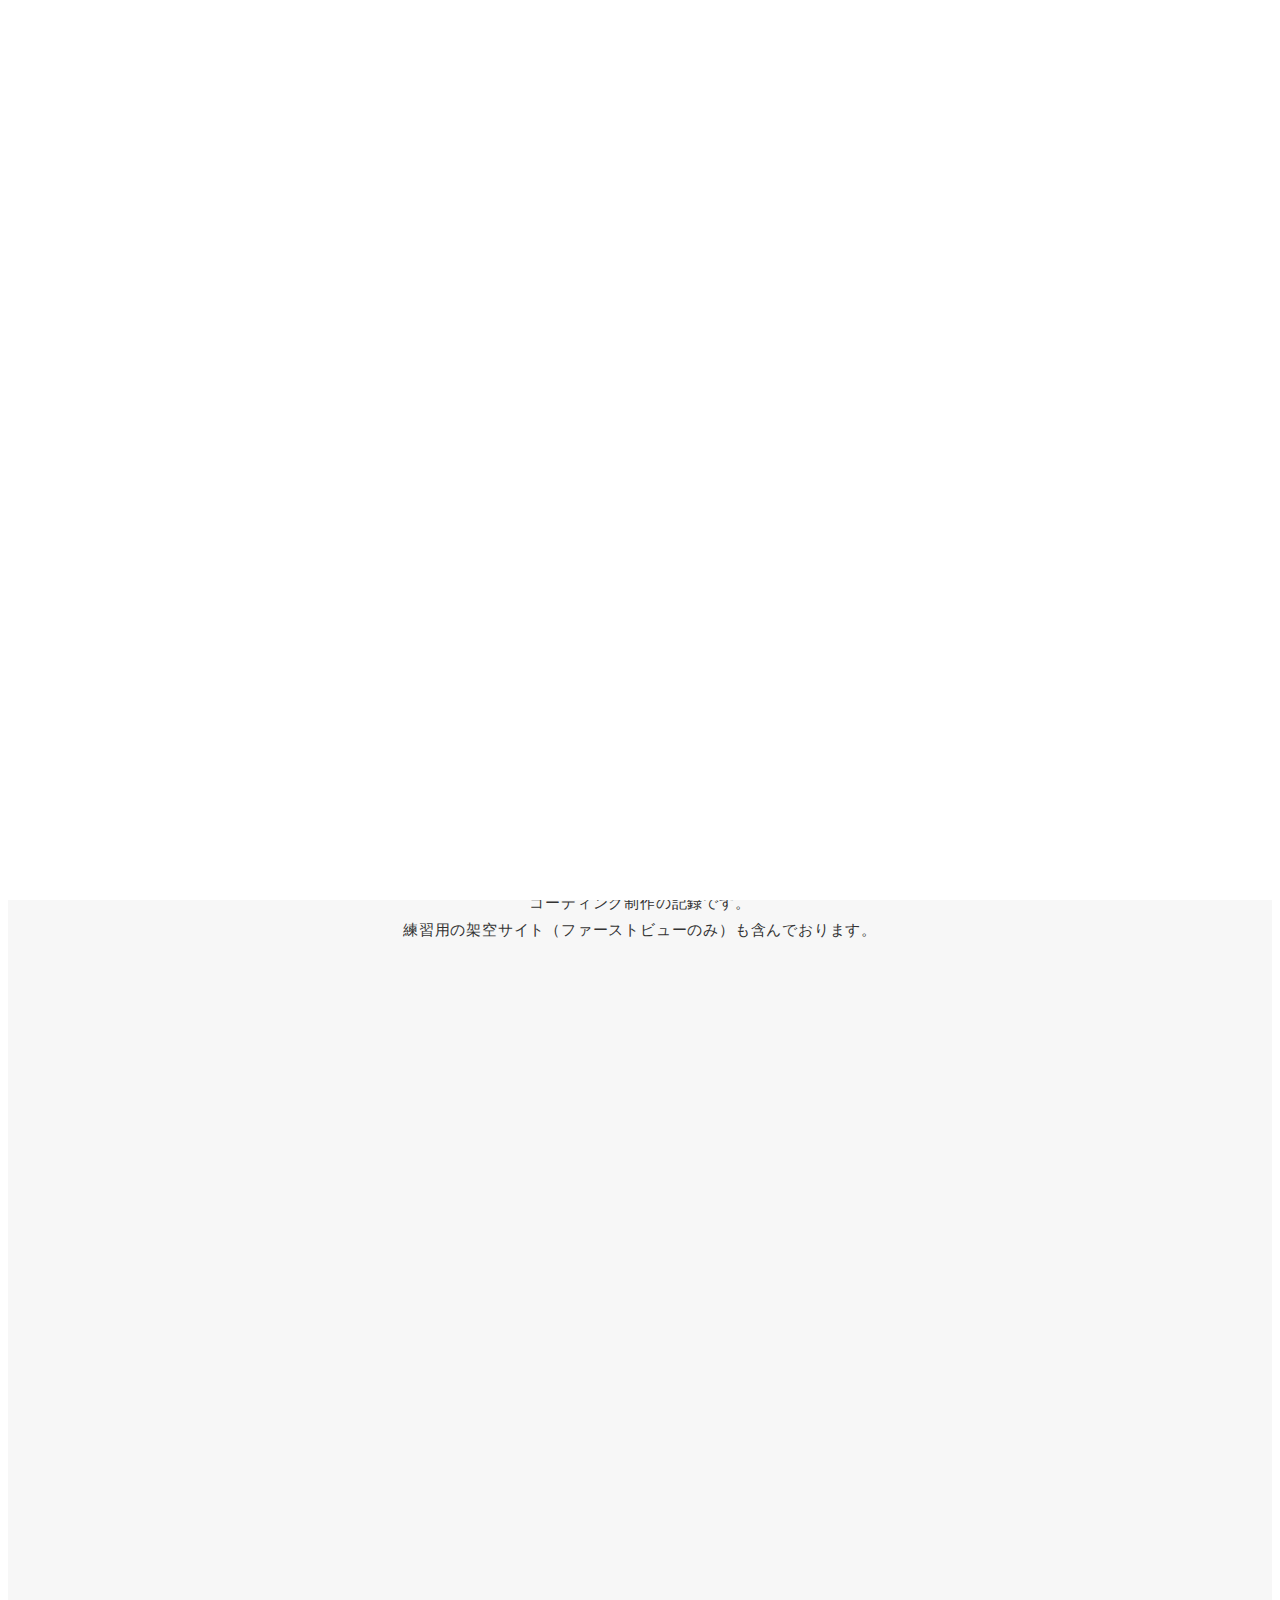
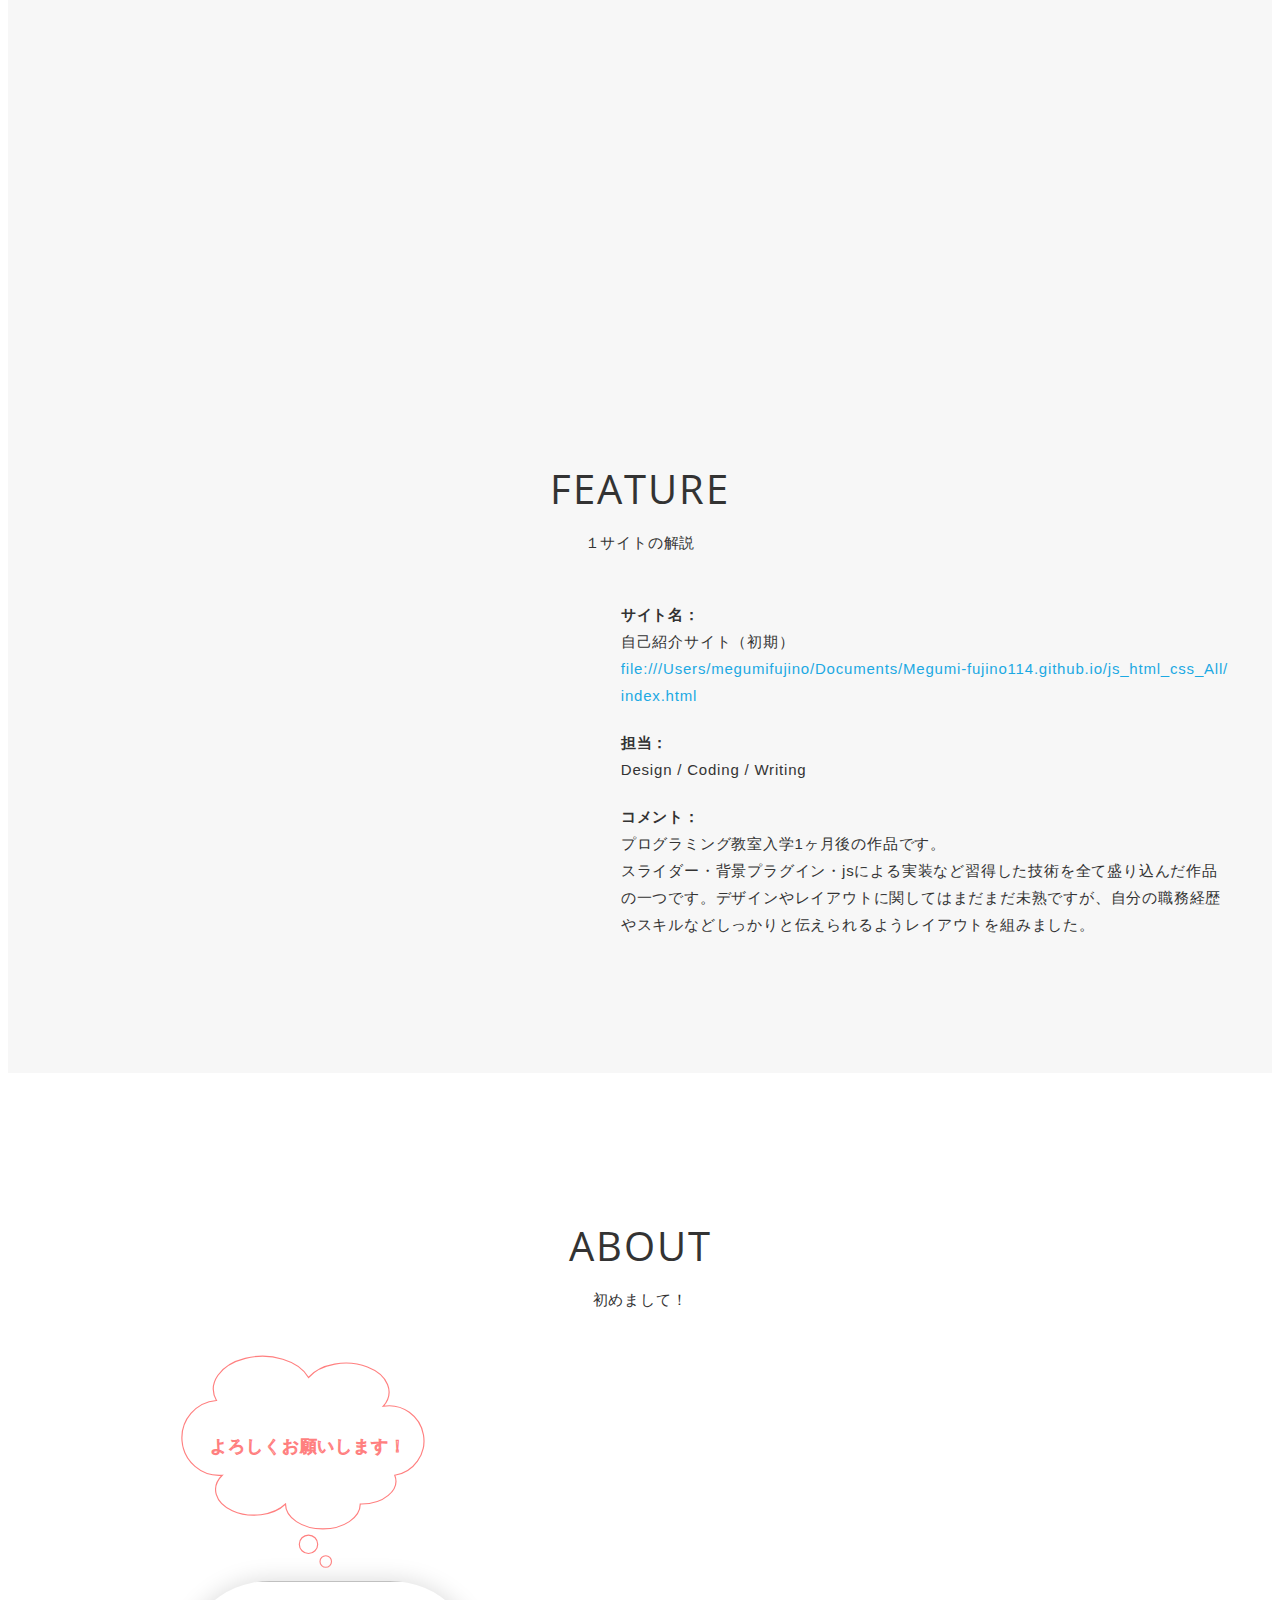
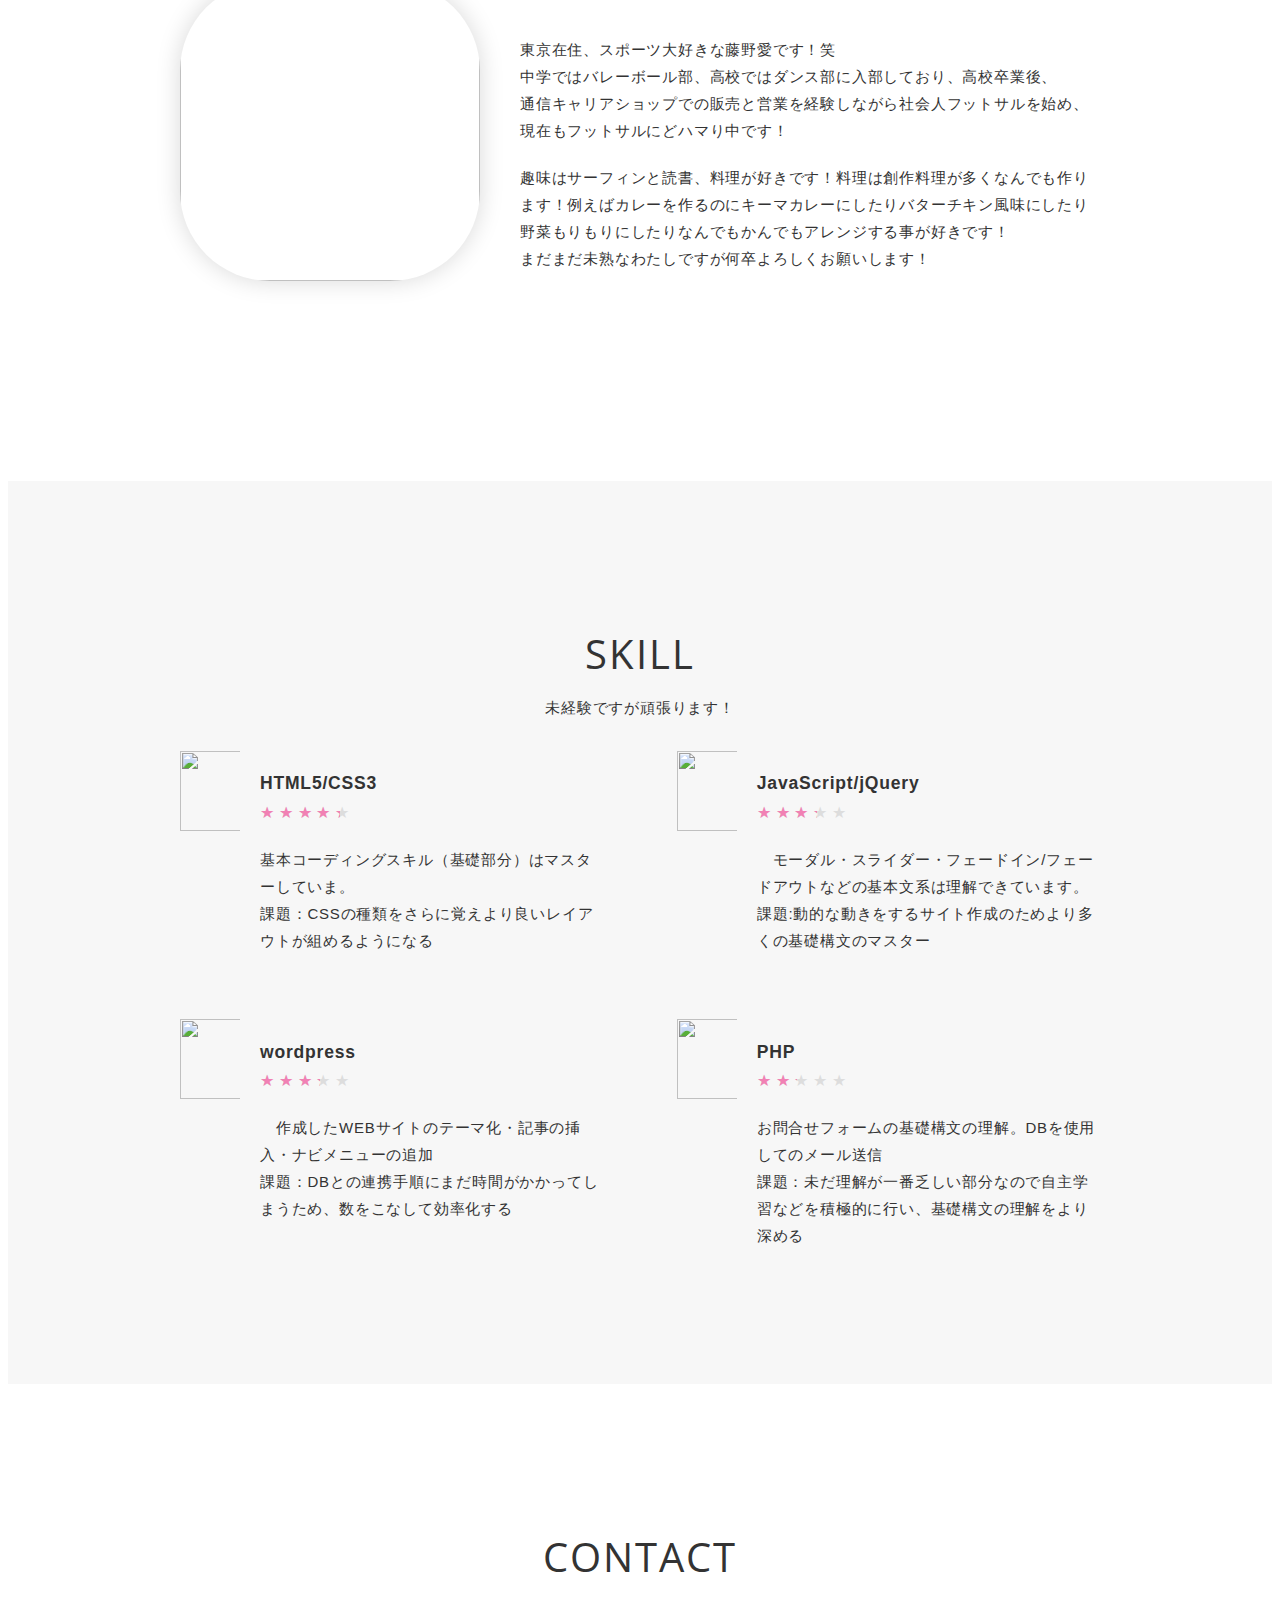
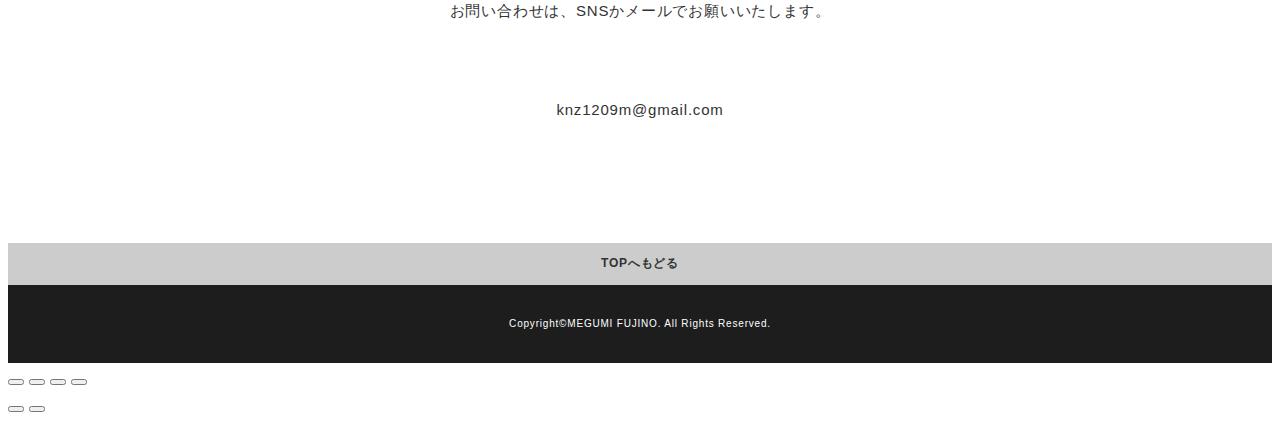
==== portfolio_megumi_fujino/index.html @ b9ad65c3 "文字アニメーション" ====
<!DOCTYPE html>
<html>
<head>
  <meta charset="utf-8">
  <meta name="viewport" content="width=device-width,initial-scale=1.0,user-scalable=no">
  <meta property='og:type' content='website'>
  <meta property='og:title' content='WebデザイナーTARO YAMADA ポートフォリオ'>
  <meta property='og:url' content='URLが入る'>
  <meta property='og:description' content='Webデザイナー TARO YAMADAのポートフォリオサイトです！'>
  <meta property="og:image" content="img/ogp.png">
  <meta name="description" content="Webデザイナー TARO YAMADAのポートフォリオサイトです！" />
  <title>MEGUMI FUJINO ポートフォリオ</title>
  <link href="https://fonts.googleapis.com/css?family=Open+Sans:700" rel="stylesheet">
  <link href="css/reset.css" media="all" rel="stylesheet" type="text/css" />
  <link href="css/photoswipe/photoswipe.css" media="all" rel="stylesheet" type="text/css" />
  <link href="css/photoswipe/default-skin/default-skin.css" media="all" rel="stylesheet" type="text/css" />
  <link href="css/style.css" media="all" rel="stylesheet" type="text/css" />
  <link rel="shortcut icon" href="img/favicon.ico" />
  <script src="https://kit.fontawesome.com/9e1bf99b51.js" crossorigin="anonymous"></script>
</head>

<body>
  <!--  -->
  <div class="start">
    <p class="rogo animation">About me!</p>
 </div>

  <div class="wrapper">

    <!-- .gnav -->
    <nav class="gnav" class="fixed">
      <ul class="gnav-list">
        <li class="gnav-item"><a class="gnav-link" href="#works-section">WORKS</a></li>
        <li class="gnav-item"><a class="gnav-link" href="#feature-section">FEATURE</a></li>
        <li class="gnav-item"><a class="gnav-link" href="#about-section">ABOUT</a></li>
        <li class="gnav-item"><a class="gnav-link" href="#skill-section">SKILL</a></li>
        <li class="gnav-item"><a class="gnav-link" href="#contact-section">CONTACT</a></li>
      </ul>
    </nav>
    <!-- /.gnav -->

    <!-- .header -->
    <header class="header">
      <h1 class="logo">
        <div class="logo-title"><p class="demoTxt">MEGUMI FUJINO</p></div>
        <div class="logo-subtitle">PORTFOLIO</div>
      </h1>
    </header>
    <!-- /.header -->

    <main class="content">

      <!-- .works-section -->
      <section class="works-section section" id="works-section">
        <div class="inner">
          <div class="section-heading">
            <h2 class="heading-primary fluffy">WORKS</h2>
          </div>
          <div class="section-lead">
            <p>コーディング制作の記録です。<br>練習用の架空サイト（ファーストビューのみ）も含んでおります。</p>
          </div>
          <ul class="section-body works fadein">
            <div class="works-list js-my-gallery">
              <li class="works-item fadein　item">
                  <img class="works-image lazyload" src="img/wagashi.png" alt="" />
                <figcaption class="works-body">
                  <div class="works-title">和菓子屋・模写・オリジナルデザイン</div>
                  <div class="works-text">Design / Coding(Responsive) </div>
                  <div class="works-url"><a class="works-url-link" href="file:///Users/megumifujino/Documents/Megumi-fujino114.github.io/Mywork/Mywork.html" target="_blank">Link</a>
                  <div class="works-url"><a class="works-url-link" href="img/wagashi_html-2020-12-17-10_37_12.png" target="_blank">Link_photo</a>
                  </div>
                </li>
              </figure>
              <li class="works-item fadein item">
                  <img class="works-image lazyload" src="img/rom&nd.png" alt="" />
                <figcaption class="works-body">
                  <div class="works-title">化粧品会社・模写・オリジナルデザイン</div>
                  <div class="works-text">Design /  WordPress </div>
                  <div class="works-url"><a class="works-url-link" href="http://localhost/wordpress/" target="_blank">Link</a>
                    <div class="works-url"><a class="works-url-link" href="img/localhost_wordpress_.png" target="_blank">Link_photo</a>
                  </div>
                </li>
              </figure>
              <li class="works-item fadein item">
                  <img class="works-image lazyload" src="img/coffee.png" alt="" />
                <figcaption class="works-body">
                  <div class="works-title">coffeeSHOP・オリジナルデザイン</div>
                  <div class="works-text">Design / Coding </div>
                  <div class="works-url"><a class="works-url-link" href="file:///Users/megumifujino/Documents/Megumi-fujino114.github.io/coffee%20shop/index.html" target="_blank">Link</a>
                    <div class="works-url"><a class="works-url-link" href="img/coffee_html.png" target="_blank">Link_photo</a>
                  </div>
                </li>
        
              </ul>
          </div>
        </div>
      </section>
      <!-- /.works-section -->

      <!-- .feature-section -->
      <section class="feature-section section" id="feature-section">
        <div class="inner">
          <div class="section-heading">
            <h2 class="heading-primary fluffy">FEATURE</h2>
          </div>
          <div class="section-lead">
            <p>
              １サイトの解説
            </p>
          </div>
          <div class="section-body feature">
            <div class="feature-item">
              <div class="feature-image-wrapper fadein_2" id="container">
                <img clas="feature-image" src="img/furture.png">
              </div>
              <div class="feature-body">
                <p>
                  <span class="text-bold">サイト名：</span><br>自己紹介サイト（初期）<br><a href="#" target="_blank">file:///Users/megumifujino/Documents/Megumi-fujino114.github.io/js_html_css_All/index.html</a></p>
                <p><span class="text-bold">担当：</span><br>Design / Coding  / Writing</p>
                <p><span
                    class="text-bold">コメント：</span><br>プログラミング教室入学1ヶ月後の作品です。<br>スライダー・背景プラグイン・jsによる実装など習得した技術を全て盛り込んだ作品の一つです。デザインやレイアウトに関してはまだまだ未熟ですが、自分の職務経歴やスキルなどしっかりと伝えられるようレイアウトを組みました。
                </p>
              </div>
            </div>
          </div>
        </div>
      </section>
      <!-- /.feature-section -->

      <!-- .about-section -->
      <section class="about-section section" id="about-section">
        <div class="inner">
          <div class="section-heading">
            <h2 class="heading-primary fluffy">ABOUT</h2>
          </div>
          <div class="section-lead">
            <p>
              初めまして！
            </p>
          </div>
          <div class="section-body about">
      <div class="rogo2 animation2">       
        <svg xmlns='http://www.w3.org/2000/svg' height='220' width='264' viewBox='0 0 240 200' style='fill:#ffffff;stroke:#ff7f7f' ><!-- 背景色と枠線を指定 -->
        <path d='M35,115 A20,20 0 0 1 30,50 A30,20 0 0 1 110,30 A30,20 0 0 1 175,55 A20,20 0 0 1 185,115 A30,20 0 0 1 155,140 A30,20 0 0 1 90,140 A30,20 0 0 1 35,115 Z'></path><!-- pathの円弧で雲を描く -->
        <circle cx="110" cy="175" r="8"></circle><!-- circle で円を描く -->
        <circle cx="125" cy="190" r="5"></circle><!-- circle で円を描く -->
        <text x="110" y="95" text-anchor="middle">よろしくお願いします！</text></svg><!-- textで中央基点に文字の開始位置を指定 -->
      </div>     
           <div class="about-item">
              <div class="about-image-wrapper">
                <img class="about-image lazyload" src="img/myphoto.jpg" alt="">
              </div>
              <div class="about-body">
                <p>
                  東京在住、スポーツ大好きな藤野愛です！笑<br>中学ではバレーボール部、高校ではダンス部に入部しており、高校卒業後、<br>通信キャリアショップでの販売と営業を経験しながら社会人フットサルを始め、<br>現在もフットサルにどハマり中です！
                </p>
                <p>
                  趣味はサーフィンと読書、料理が好きです！料理は創作料理が多くなんでも作ります！例えばカレーを作るのにキーマカレーにしたりバターチキン風味にしたり野菜もりもりにしたりなんでもかんでもアレンジする事が好きです！<br>まだまだ未熟なわたしですが何卒よろしくお願いします！
                
                </p>
              </div>
            </div>
          </div>
        </div>
      </section>
      <!-- /.about-section -->

      <!-- .skill-section -->
      <section class="skill-section section" id="skill-section">
        <div class="inner">
          <div class="section-heading">
            <h2 class="heading-primary fluffy">SKILL</h2>
          </div>
          <div class="section-lead">
            <p>
              未経験ですが頑張ります！
            </p>
          </div>
          <div class="section-body skill">
            <div class="skill-list">
              <!--  -->
              <div class="skill-item">
                <div class="skill-image-wrapper">
                  <img class="skill-image" src="img/html.png" alt="">
                </div>
                <div class="skill-body">
                  <h3 class="skill-title">HTML5/CSS3</h3>
                  <div class="skill-rating rating">
                    <div class="rate rate4"></div>
                  </div>
                  <p>
                    基本コーディングスキル（基礎部分）はマスターしていま。<br>課題：CSSの種類をさらに覚えより良いレイアウトが組めるようになる</p>
                </div>
              </div>
              <!--  -->
              <div class="skill-item">
                <div class="skill-image-wrapper">
                  <img class="skill-image" src="img/js.svg" alt="">
                </div>
                <div class="skill-body">
                  <h3 class="skill-title">JavaScript/jQuery</h3>
                  <div class="skill-rating rating">
                    <div class="rate rate3"></div>
                  </div>
                  <p>
                  　モーダル・スライダー・フェードイン/フェードアウトなどの基本文系は理解できています。<br>課題:動的な動きをするサイト作成のためより多くの基礎構文のマスター</p>
                </div>
              </div>
              <!--  -->
              <div class="skill-item">
                <div class="skill-image-wrapper">
                  <img class="skill-image" src="img/wordpress.png" alt="">
                </div>
                <div class="skill-body">
                  <h3 class="skill-title">wordpress</h3>
                  <div class="skill-rating rating">
                    <div class="rate rate3"></div>
                  </div>
                  <p>
                    　作成したWEBサイトのテーマ化・記事の挿入・ナビメニューの追加<br>課題：DBとの連携手順にまだ時間がかかってしまうため、数をこなして効率化する</p>
                </div>
              </div>
              <!--  -->
              <div class="skill-item">
                <div class="skill-image-wrapper">
                  <img class="skill-image" src="img/php.png" alt="">
                </div>
                <div class="skill-body">
                  <h3 class="skill-title">PHP</h3>
                  <div class="skill-rating rating">
                    <div class="rate rate2"></div>
                  </div>
                  <p>
                    お問合せフォームの基礎構文の理解。DBを使用してのメール送信<br>課題：未だ理解が一番乏しい部分なので自主学習などを積極的に行い、基礎構文の理解をより深める</p>
                </div>
              </div>
            </div>
          </div>
        </div>
      </section>
      <!-- /.skill-section -->

      <!-- .contact-section -->
      <section class="contact-section section" id="contact-section">
        <div class="inner">
          <div class="section-heading">
            <h2 class="heading-primary fluffy">CONTACT</h2>
          </div>
          <div class="section-lead">
            <p>
              お問い合わせは、<br class="sp-only">SNSかメールでお願いいたします。
            </p>
          </div>
          <div class="section-body contact">
            <ul class="contact-list">
              <li class="contact-item rolls">
                <a class="contact-link" href="https://twitter.com/" target="_blank"><img class="contact-image"
                    src="img/contact/icon_tw.png" alt=""></a>
              </li>
              <li class="contact-item rolls">
                <a class="contact-link" href="https://www.facebook.com/" target="_blank"><img class="contact-image"
                    src="img/contact/icon_fb.png" alt=""></a>
              </li>
              <!--  -->
              <li class="contact-item rolls">
                <a class="contact-link" href="https://github.com/Megumi-Fujino114" target="_blank"><i id="icon" class="fab fa-github"></i></i></a>
              </li>
              <!--  -->
            </ul>
            <div class="contact-text">knz1209m@gmail.com</div>
          </div>
        </div>
      </section>
      <!-- /.contact-section -->

    </main>

    <!-- .footer -->
    <footer class="footer">
      <div class="page-top" id="js-page-top">
        TOPへもどる
      </div>
      <div class="inner">
        <div class="copyright">Copyright&copy;MEGUMI FUJINO. All Rights Reserved.</div>
      </div>
    </footer>
    <!-- /.footer -->

  </div>

  <!-- 下記はPhotoswipeプラグイン用 -->
  <!-- Root element of PhotoSwipe. Must have class pswp. -->
  <div class="pswp" tabindex="-1" role="dialog" aria-hidden="true">

    <!-- Background of PhotoSwipe.
       It's a separate element as animating opacity is faster than rgba(). -->
    <div class="pswp__bg"></div>

    <!-- Slides wrapper with overflow:hidden. -->
    <div class="pswp__scroll-wrap">

      <!-- Container that holds slides.
          PhotoSwipe keeps only 3 of them in the DOM to save memory.
          Don't modify these 3 pswp__item elements, data is added later on. -->
      <div class="pswp__container">
        <div class="pswp__item"></div>
        <div class="pswp__item"></div>
        <div class="pswp__item"></div>
      </div>

      <!-- Default (PhotoSwipeUI_Default) interface on top of sliding area. Can be changed. -->
      <div class="pswp__ui pswp__ui--hidden">

        <div class="pswp__top-bar">

          <!--  Controls are self-explanatory. Order can be changed. -->

          <div class="pswp__counter"></div>

          <button class="pswp__button pswp__button--close" title="Close (Esc)"></button>

          <button class="pswp__button pswp__button--share" title="Share"></button>

          <button class="pswp__button pswp__button--fs" title="Toggle fullscreen"></button>

          <button class="pswp__button pswp__button--zoom" title="Zoom in/out"></button>

          <!-- Preloader demo https://codepen.io/dimsemenov/pen/yyBWoR -->
          <!-- element will get class pswp__preloader--active when preloader is running -->
          <div class="pswp__preloader">
            <div class="pswp__preloader__icn">
              <div class="pswp__preloader__cut">
                <div class="pswp__preloader__donut"></div>
              </div>
            </div>
          </div>
        </div>

        <div class="pswp__share-modal pswp__share-modal--hidden pswp__single-tap">
          <div class="pswp__share-tooltip"></div>
        </div>

        <button class="pswp__button pswp__button--arrow--left" title="Previous (arrow left)">
        </button>

        <button class="pswp__button pswp__button--arrow--right" title="Next (arrow right)">
        </button>

        <div class="pswp__caption">
          <div class="pswp__caption__center"></div>
        </div>

      </div>

    </div>

  </div>
  <script src="https://ajax.googleapis.com/ajax/libs/jquery/3.5.1/jquery.min.js"></script>
  <script type='text/javascript' src="js/photoswipe/photoswipe.min.js"></script>
  <script type='text/javascript' src="js/photoswipe/photoswipe-ui-default.js"></script>
  <script type='text/javascript' src="js/photoswipe/photoswipe-setup.js"></script>
  <script type='text/javascript' src="js/lazysizes/lazysizes.min.js"></script>
  <script type='text/javascript' src="js/script.js"></script>
</body>
</html>
---- portfolio_megumi_fujino/css/style.css ----
*,
*:before,
*:after {
  box-sizing: border-box;
}

body {
  font-family: "ヒラギノ角ゴ Pro W3", "Hiragino Kaku Gothic Pro",
  "游ゴシック Medium", "Yu Gothic Medium", "游ゴシック体", YuGothic,
  "メイリオ", Meiryo, Osaka, "ＭＳ Ｐゴシック", "MS PGothic", sans-serif;
  font-size: 15px;
  line-height: 1.8;
  letter-spacing: .8px;
  word-break: break-all;
  color: #333;
}

a {
  text-decoration: none;
  color: #1ca9e3;
}

img {
  max-width: 100%;
  height: auto;
  vertical-align: middle;
  border-style: none;
}

ul,
li {
  list-style: none;
}

.pc-only {
  display: block;
}

.sp-only {
  display: none;
}

.hover-action {
  display: block;
  -webkit-transition: all .3s;
  transition: all .3s;
  -webkit-box-shadow: 0 2px 10px 0 rgba(0, 0, 0, .1);
  box-shadow: 0 2px 10px 0 rgba(0, 0, 0, .1);
}

.hover-action:hover {
  -webkit-transition: all .3s;
  transition: all .3s;
  -webkit-transform: translate(0, -4px);
  transform: translate(0, -4px);
  -webkit-box-shadow: 0 10px 20px 0 rgba(0, 0, 0, .12);
  box-shadow: 0 10px 20px 0 rgba(0, 0, 0, .12);
}

/*--------------------------------
アニメーション 
---------------------------------*/

.start {
	background: #FFF;
	position: fixed;
	top: 0;
	left: 0;
	height: 100%;
	width: 100%;
  z-index: 9000;
  text-align: center;
  font-size:80px;
}

.start p {
	position: fixed;
	left: 25%;
	top: 40%;
	transform: translate(-50%, -50%);
	display: none;
	z-index: 9999;
  width: 700px;
  font-weight: 600;
  color: gray;
  animation-timing-function: ease-in-out;
  animation-iteration-count: infinite;
  animation-direction: alternate;
  animation-duration: 4.5s;
}

.rogo {
  animation-name: anim_v;
}

@keyframes anim_v {
  50% {
    transform:  rotateY(270deg);
  }
  100% {
    transform:  rotateY(360deg);
  }
}


/*--------------------------------
 文字
---------------------------------*/
.heading-primary {
  font-family: "Open sans", sans-serif;
  font-size: 40px;
  font-weight: normal;
  line-height: 1;
  margin-bottom: 15px;
  letter-spacing: .05em;
}

.section-heading {
  margin-bottom: 20px;
  text-align: center;
}

.section-lead {
  margin-bottom: 30px;
  text-align: center;
}

.text-bold {
  font-weight: bold;
}

.fluffy {
  animation: fluffy1 3s ease infinite;
}

@keyframes fluffy1 {
  0% { transform:translateY(0) }
  5% { transform:translateY(0) }
  10% { transform:translateY(0) }
  20% { transform:translateY(-15px) }
  25% { transform:translateY(0) }
  30% { transform:translateY(-15px) }
  50% { transform:translateY(0) }
  100% { transform:translateY(0) }
}



/*--------------------------------
 レイアウト
---------------------------------*/
.wrapper {
  padding-top: 68px;
}

.section {
  padding: 120px 0;
}

.section:nth-of-type(odd) {
  background-color: #f7f7f7;
}

.inner {
  max-width: 1380px;
  margin: 0 auto;
  padding: 0 40px;
}

/*--------------------------------
ヘッダー
---------------------------------*/
.header {
  display: flex;
  align-items: center;
  justify-content: center;
  height: 600px;
  flex-direction: column;
}

.logo {
  position: relative;
  margin-bottom: 30px;
  padding: 0 20px;
  text-align: center;
  height:300px;
  margin-top:190px;
}

.demoTxt {
    display: block;
    font-size: 64px;
    font-weight: bold;
    text-align: center;
    line-height: 1;
    letter-spacing: .2em;
    font-family: "Open sans", sans-serif;
    color:#CC6666;
    }

.demoTxt span { 
    opacity: 0;
    -webkit-transition: .6s ease-in-out;
    transition: .6s ease-in-out;
    } 


.logo-subtitle {
  font-size: 20px;
  margin-top: 5px;
  text-align: center;
  letter-spacing: .2em;
  display: none;
}




/*--------------------------------
 グローバルナビ
---------------------------------*/
.gnav {
  position: fixed;
  top: 0;
  left: 0;
  z-index: 100;
  width: 100%;
  background-color: #1d1d1d;
  -webkit-box-shadow: 0 3px 3px -3px rgba(0, 0, 0, .2);
  -moz-box-shadow: 0 3px 3px -3px rgba(0, 0, 0, .2);
  box-shadow: 0 3px 3px -3px rgba(0, 0, 0, .2);
}

.gnav-list {
  display: flex;
  flex-wrap: wrap;
  justify-content: flex-end;
}

.gnav-item {
  font-family: "Open sans", sans-serif;
  font-size: 16px;
  padding: 0 24px;
  letter-spacing: .05em;
}

.gnav-link {
  position: relative;
  display: inline-block;
  padding: 20px 0;
  -webkit-transition: .3s;
  transition: .3s;
  color: white;
}

.gnav-link:hover {
  opacity: 1;
}

.gnav-link:after {
  position: absolute;
  bottom: 0;
  left: 50%;
  width: 0;
  height: 3px;
  content: "";
  transition: .3s;
  -webkit-transform: translateX(-50%);
  transform: translateX(-50%);
  background-color: #333;
}

.gnav-link:hover:after {
  width: 100%;
}

/* iOS対策 */
.ios .gnav-link:after,
.ios .gnav-link:hover:after {
  display: none;
}

/*--------------------------------
 Works
---------------------------------*/
.works-list {
  display: flex;
  flex-wrap: wrap;
  margin-bottom: -40px;
}

.works-item {
  flex: 0 0 32.31552%;
  margin-right: 1.52671%;
  margin-bottom: 40px;
  position: relative;
}

.works-item:nth-of-type(3n) {
  margin-right: 0;
}

.works-body {
  text-align: center;
}

.works-title {
  font-size: 12px;
  font-weight: bold;
  margin-top: 8px;
}

.works-text {
  font-size: 10px;
}

.works-url {
  font-size: 10px;
}

.works-image.fadein {
  -webkit-transition: 1.5s;
  transition: 1.5s;
  opacity: 0;
}

.works-image.fadein.lazyloaded {
  opacity: 1;
}

.works-image{
  width: 500px;
  height:300px;
}

/*--------------------------------
 works アニメーション
---------------------------------*/

.fadein {
  opacity: 0;
  transform : translate(0, 100px);
  transition : all 1200ms;
}

.fadein.scrollin{
  opacity: 1;
  transform: translate(0, 0);
}

.item:nth-child(1) {
  -webkit-animation: example 1.0s ease 3s 1 forwards;
  animation: example 3s ease 3s 1 forwards;
}
.item:nth-child(2) {
  -webkit-animation: example 4.5s ease 5s 2 forwards;
  animation: example 8s ease 5s 2 forwards;
}
.item:nth-child(3) {
  -webkit-animation: example 8.5s ease 10s 3 forwards;
  animation: example 15s ease 10s 3 forwards;
}

@-webkit-keyframes example {
  100% {
    opacity: 1;
  }
}
@keyframes example {
  100% {
    opacity: 1;
  }
}

/*--------------------------------
 Feature
---------------------------------*/
.feature-item {
  display: flex;
  flex-wrap: wrap;
}

.feature-image-wrapper {
  flex: 0 0 45%;
  margin-right: 40px;
}

.feature-body {
  flex: 1;
}

.feature-body p:not(:last-child) {
  margin-bottom: 20px;
}

/*--------------------------------
 Featureアニメーション
---------------------------------*/

.fadein_2 {
  opacity: 0;
  transform : translate(0, 100px);
  transition : all 1200ms;
}

.fadein_2.scrollin_2{
  opacity: 1;
  transform: translate(0, 0);
}



/*--------------------------------
 About
---------------------------------*/
.about-section .inner {
  max-width: 1000px;
}

.about-item {
  display: flex;
  flex-wrap: wrap;
  justify-content: space-between;
}

.about-image-wrapper {
  flex: 0 0 280px;
  margin-right: 40px;
  padding-bottom:80px;
}

.about-image {
  border-radius: 30%;
  box-shadow: 0 0 25px 0 #d9d9d9;
  height: 300px;
  width:300px;
}

.about-body {
  flex: 1;
  margin-top:40px;
}

.about-body p:not(:last-child) {
  margin-bottom: 20px;
}

svg{
  width: 280px;
  height: 230px;
}

.animation2 {
  animation-timing-function: ease-in-out;
  animation-iteration-count: infinite;
  animation-direction: alternate;
  animation-duration: 1.5s;
}

.rogo2 {
  animation-name: anim_m;
}

@keyframes anim_m {
  0% {
    transform: translate(0, 0px);
  }
  100% {
    transform: translate(0, -30px);
  }
}


/*--------------------------------
 Skill
---------------------------------*/
.skill-section .inner {
  max-width: 1000px;
}

.skill-list {
  display: flex;
  flex-wrap: wrap;
  justify-content: space-between;
  margin-bottom: -50px;
}

.skill-item {
  display: flex;
  flex: 0 0 46%;
  flex-wrap: wrap;
  justify-content: space-between;
  margin-bottom: 50px;
}


/*--------------------------------
ボワッと拡大アニメーション 
---------------------------------*/

.skill-image-wrapper {
  flex: 0 0 80px;
  margin: 0 auto;
  overflow: hidden;
}

.skill-image-wrapper img{
  height: 80px;
  width: 70px;
  cursor: pointer;
  transition-duration: 0.5s;
  padding-right:10px;
}

.skill-image-wrapper img:hover{
  transform: scale(1.2) rotate(0deg);
  transition-duration: 0.5s;
}

/*--------------------------------
 ここまで　
---------------------------------*/

.skill-body {
  flex: 1;
}

.skill-body p:not(:last-child) {
  margin-bottom: 20px;
}

.skill-title {
  margin-bottom: 3px;
}

.rate {
  position: relative;
  font-size: 16px;
  display: inline-block;
  width: 100%;
  height: 20px;
  letter-spacing: .3em;
}

.rate:before,
.rate:after {
  position: absolute;
  top: 0;
  left: 0;
  line-height: 20px;
  display: inline-block;
  height: 20px;
  content: "★★★★★";
}

.rate:before {
  color: #ddd;
}

.rate:after {
  overflow: hidden;
  white-space: nowrap;
  color: #f181b4;
}

.rate1:after {
  width: 20px;
}

.rate2:after {
  width: 40px;
}

.rate3:after {
  width: 60px;
}

.rate4:after {
  width: 80px;
}

.rate5:after {
  width: 100px;
}

/*--------------------------------
 Contact
---------------------------------*/
.contact-list {
  display: flex;
  align-items: flex-end;
  flex-wrap: wrap;
  justify-content: center;
}

.contact-item {
  width: 50px;
  margin: 0 20px;
  text-align: center;
}

.contact-text {
  margin-top: 10px;
  text-align: center;
}

.rolls:hover {
  display  : inline-block;
  animation: rollkAnime 4.9s linear infinite;
  font-size: 160%
}
@keyframes rollkAnime{
   50% {
         transform: rotate(180deg);
       }
  100% {
         transform: rotate(360deg);
       }
}

#icon{
  font-size:50px;
  color:green;
}
/*--------------------------------
 フッター
---------------------------------*/
.footer {
  background-color: #1d1d1d;
}

.footer .inner {
  padding: 30px;
}

.copyright {
  font-size: 10px;
  text-align: center;
  color:white;
}

.page-top {
  font-size: 12px;
  font-weight: bold;
  display: block;
  padding: 10px;
  cursor: pointer;
  text-align: center;
  background-color: #ccc;
}


/*media Queries 767
----------------------------------------------------*/
@media screen and (max-width: 767px) {
  body {
    font-size: 13px;
    line-height: 1.7;
  }

  .pc-only {
    display: none;
  }

  .sp-only {
    display: block;
  }

  .hover-action {
    -webkit-transition: none;
    transition: none;
  }

  .hover-action:hover {
    -webkit-transition: none;
    transition: none;
    -webkit-transform: none;
    transform: none;
  }

  /* 文字 */
  .section-heading {
    margin-bottom: 20px;
  }

  .heading-primary {
    font-size: 22px;
  }

  .demoTxt {
    font-size: 58px;
    }

  /* レイアウト */
  .wrapper {
    padding-top: 82px;
  }

  .section {
    padding: 60px 0;
  }

  .section .inner {
    padding: 0 15px;
  }

  /* ヘッダー */
  .header {
    height: 70vh;
  }

  .logo-title {
    font-size: 28px;
    letter-spacing: .16em;
  }

  .logo-subtitle {
    font-size: 14px;
  }

  /* グローバルナビ */
  .gnav {
    padding: 15px 0;
  }

  .gnav-item {
    font-size: 9px;
    padding: 2px 8px;
  }

  .gnav-link {
    padding: 0;
  }

  .gnav-link:hover {
    opacity: 1;
  }

  .gnav-link:after {
    display: none;
  }

  /*  ローディングアニメーション*/
  .start p{
  position: fixed;
	left: 0;
	top: 300px;
	transform: translate(-50%, -50%);
	display: none;
	z-index: 9999;
  width: 400px;
  font-size:50px;
  font-weight: 400;
  animation-duration: 4.5s;
  }

  .rogo {
    animation-name: anim_v;
  }
  
  @keyframes anim_v {
    0% {
      transform: translate(0, 80px);
    }
    100% {
      transform: translate(0, -80px);
    }
  }


  /* Works */
  .works-body {
    text-align: left;
  }

  .works-title {
    font-size: 10px;
  }

  .works-list {
    display: flex;
    flex-wrap: nowrap;
    flex-direction: column;
    margin-bottom: -40px;
  }

  .works-item {
    flex: 0 0 48%;
    margin-right: 0;
    margin-bottom: 30px;
  }

  /* Feature */
  .feature-item {
    display: block;
  }

  .feature-image-wrapper {
    max-width: 100%;
    margin-right: 0;
    margin-bottom: 20px;
  }

  /* About */
  .about-item {
    display: block;
  }

  .about-image-wrapper {
    width: 200px;
    height: 200px;
    max-width: 100%;
    margin: 0 auto 20px;
  }

  .about-image {
    border-radius: 30%;
    height: 200px;
    width:200px;
    margin-left:75px;
  }

  svg{
    width: 180px;
    height: 150px;
    margin-left:50px;
  }

  .rogo2 {
    animation-name: anim_m;
  }
  
  @keyframes anim_m {
    0% {
      transform: translate(0, 0px);
    }
    100% {
      transform: translate(0, -15px);
    }
  }

  /* Skill */
  .skill-list {
    display: block;
    margin-bottom: 0;
  }

  .skill-item {
    max-width: 100%;
    margin-bottom: 35px;
  }

  .skill-item:last-child {
    margin-bottom: 0;
  }

  .skill-image-wrapper {
    flex: 0 0 75px;
    margin-right: 15px;
  }

  .rate {
    font-size: 15px;
    height: 15px;
  }

  .rate:before,
  .rate:after {
    line-height: 15px;
    height: 15px;
  }

  .rate1:after {
    width: 15px;
  }

  .rate2:after {
    width: 35px;
  }

  .rate3:after {
    width: 55px;
  }

  .rate4:after {
    width: 75px;
  }

  .rate5:after {
    width: 95px;
  }

  /* Contact */
  .contact-item {
    width: 40px;
    margin: 0 10px;
  }

  #icon{
    font-size:40px;
    color:green;
  }

  .rolls:hover{
    display: none;
  }

  /* フッター */
  .footer .inner {
    padding: 20px 0;
  } 
}
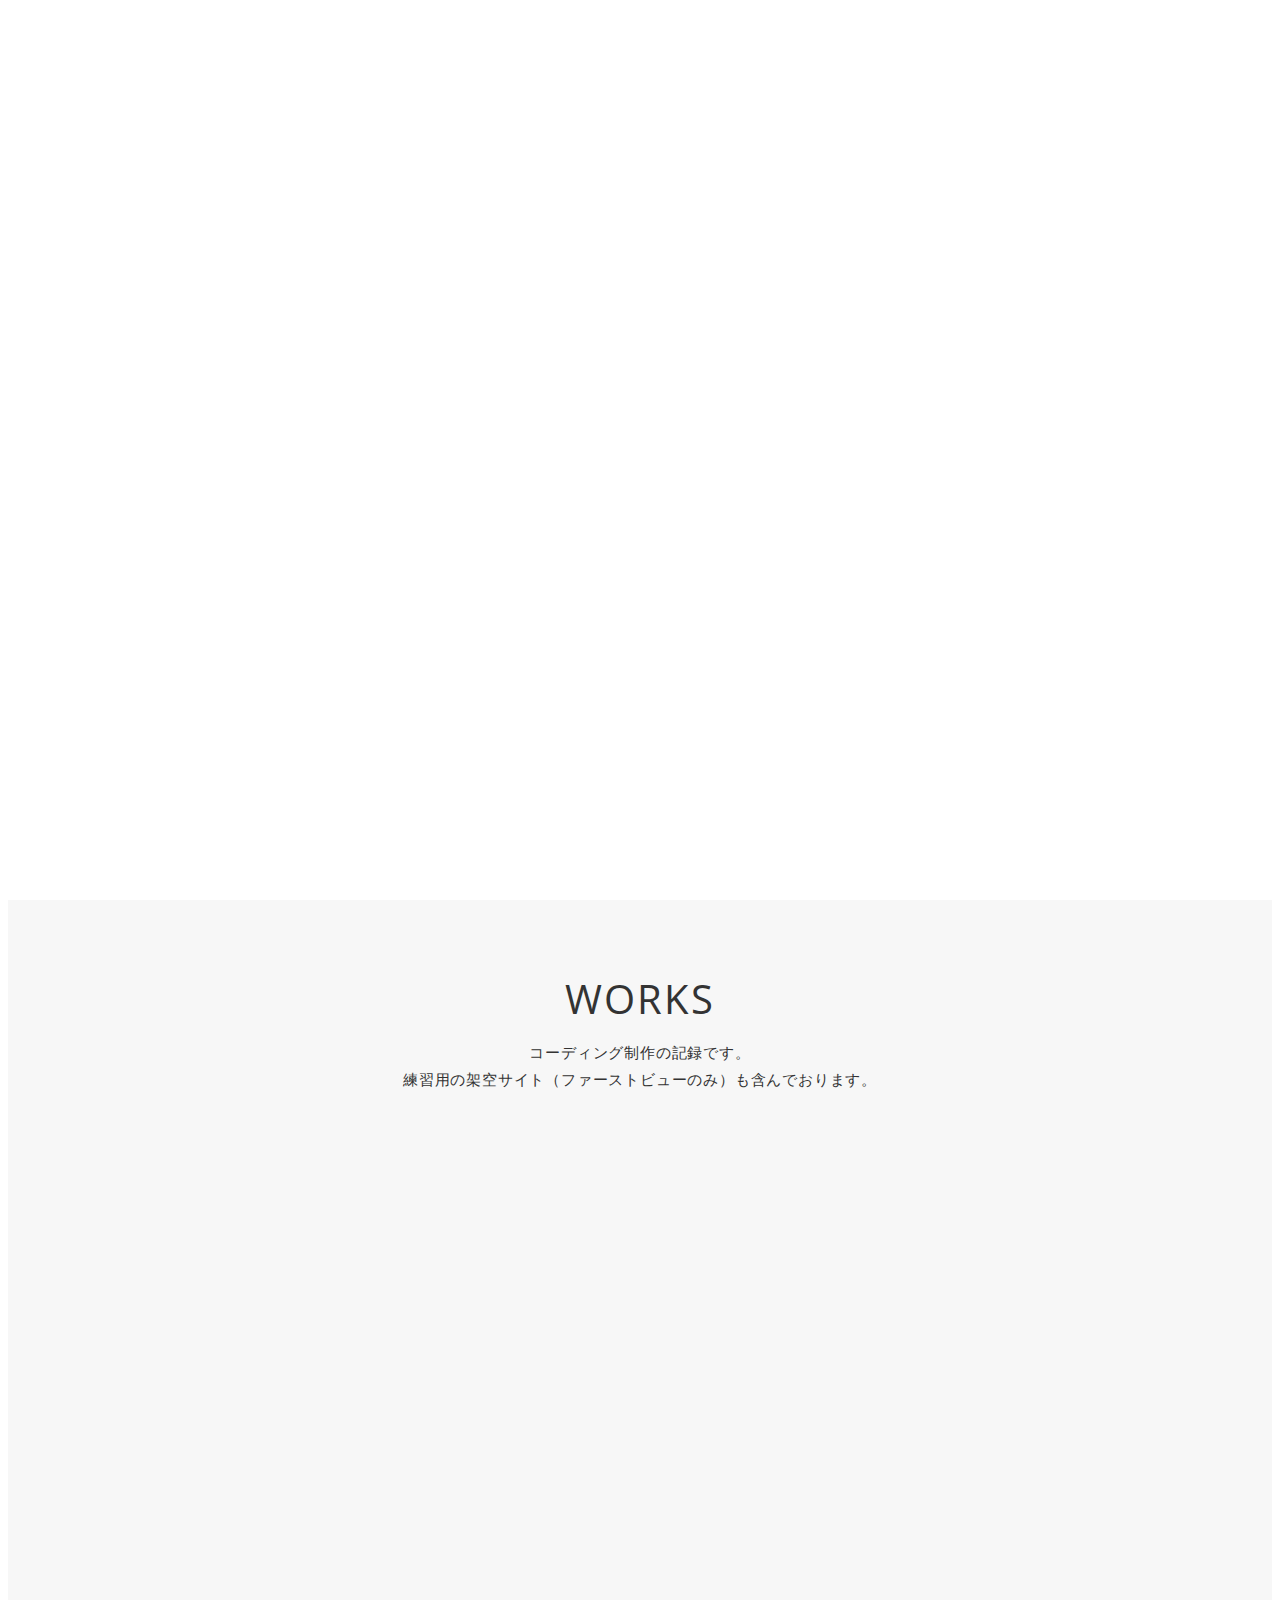
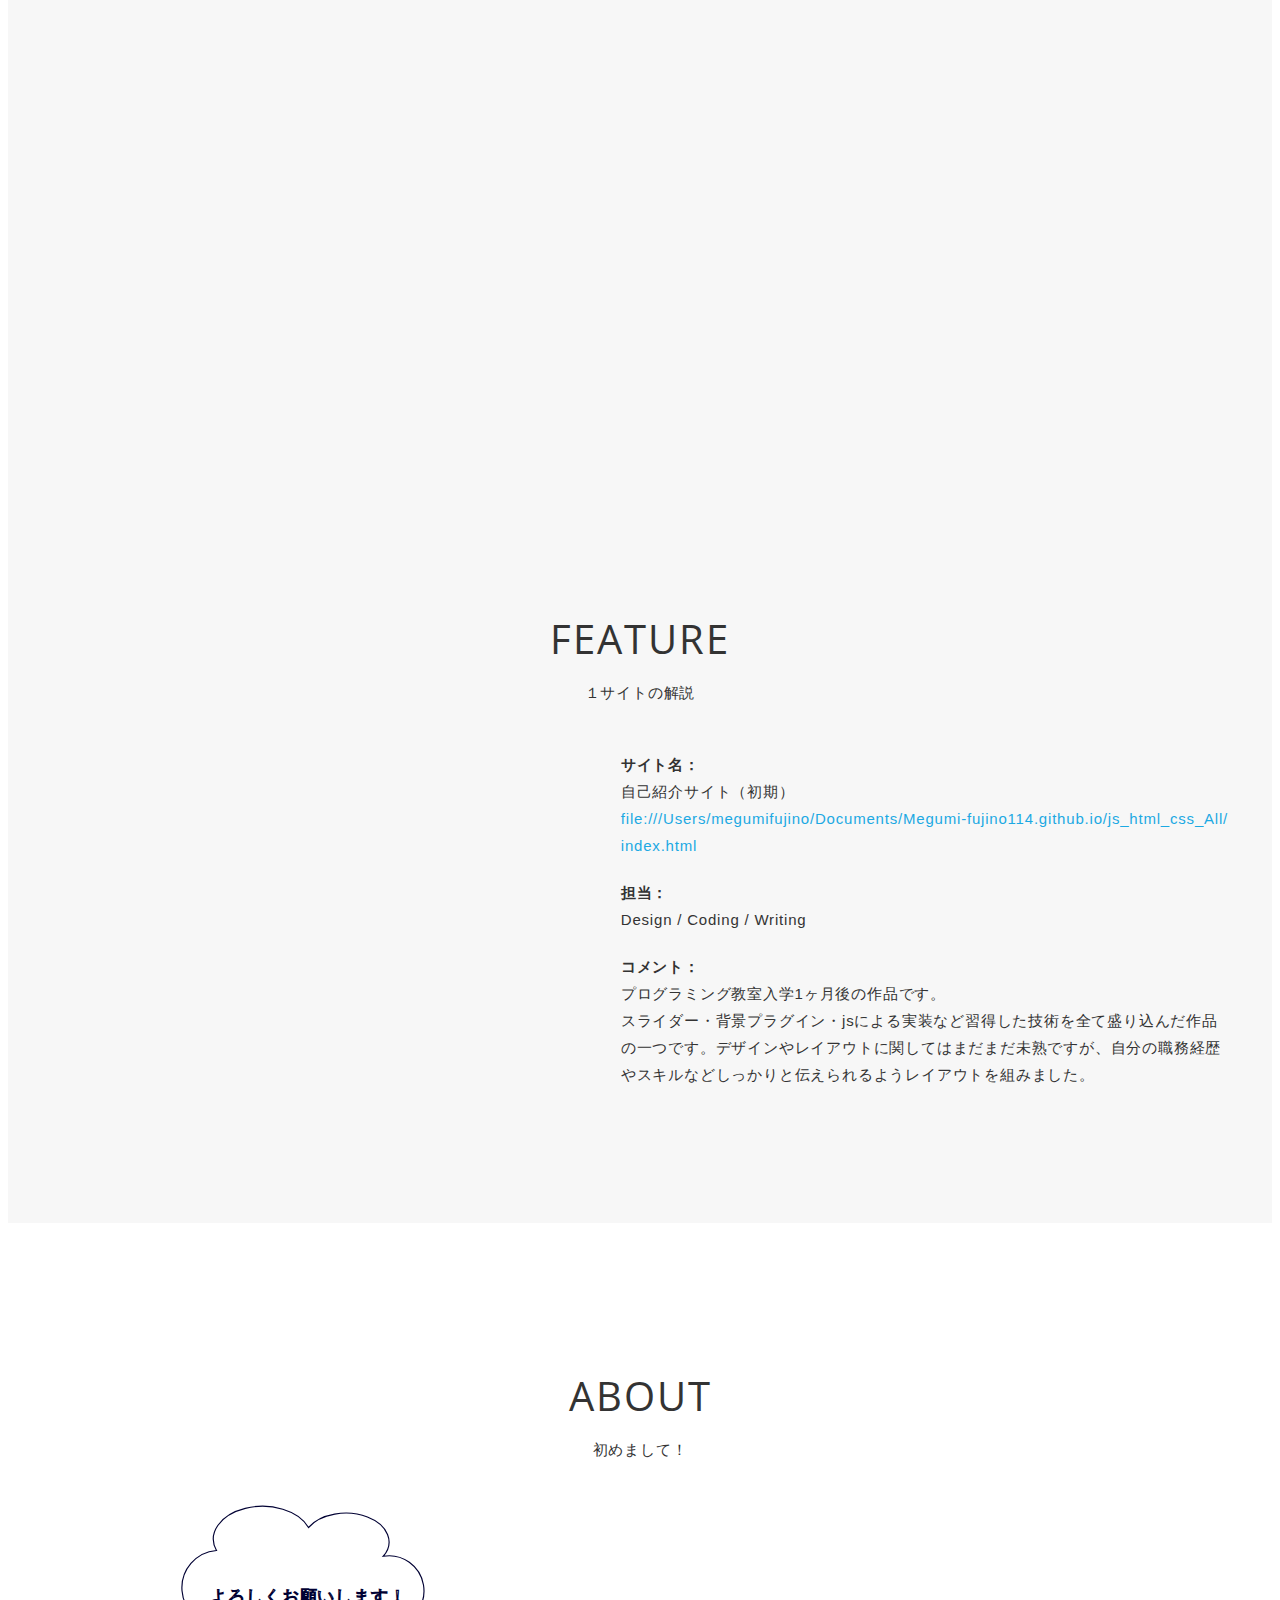
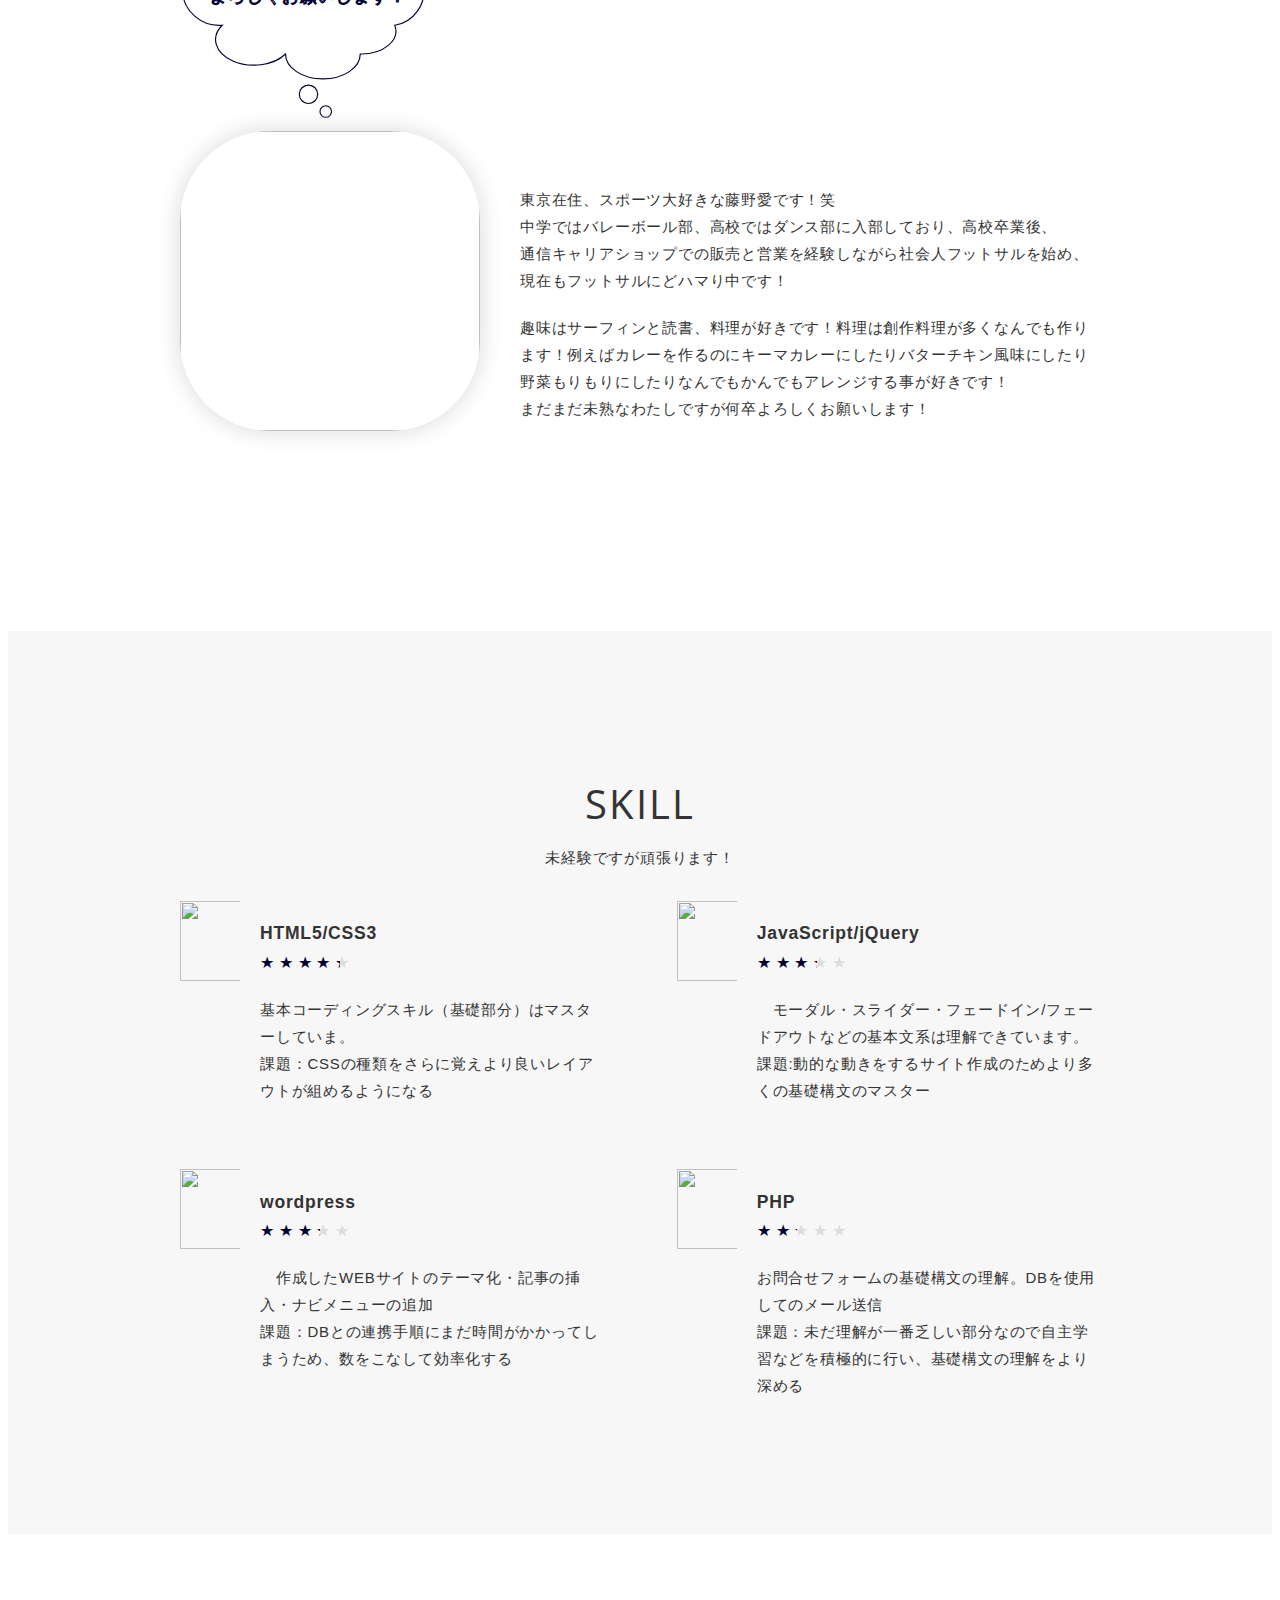
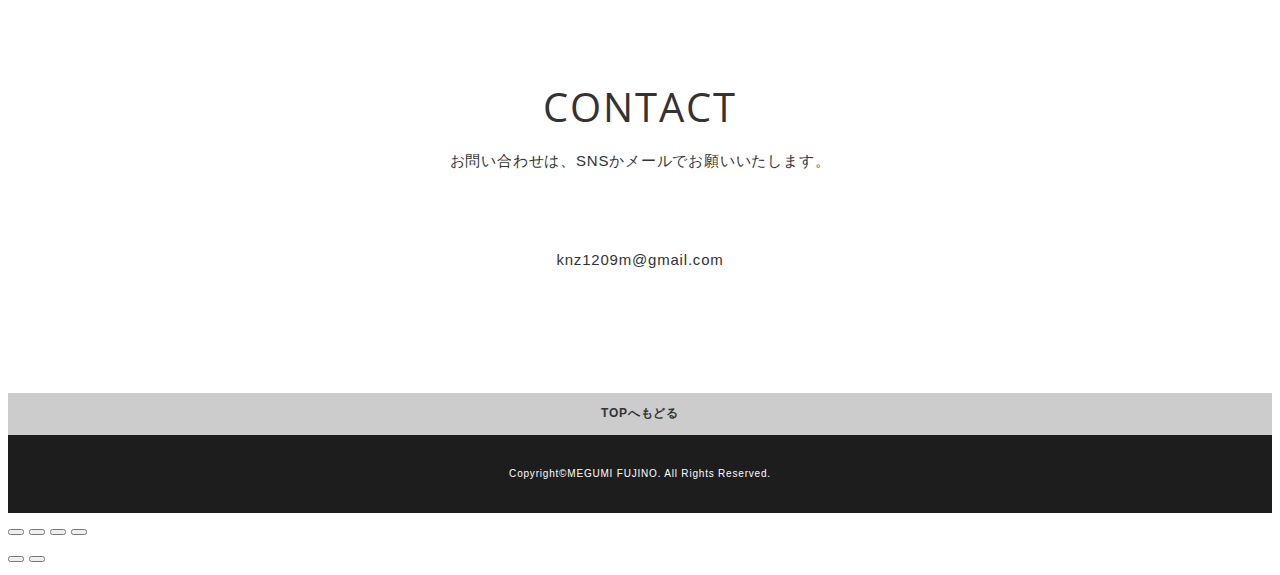
==== commit bf1e30e2: "オーディオ修正" ====
--- a/portfolio_megumi_fujino/index.html
+++ b/portfolio_megumi_fujino/index.html
@@ -38,8 +38,9 @@
       </ul>
     </nav>
     <!-- /.gnav -->
-
+  
     <!-- .header -->
+
     <header class="header">
       <h1 class="logo">
         <div class="logo-title"><p class="demoTxt">MEGUMI FUJINO</p></div>
@@ -140,7 +141,7 @@
           </div>
           <div class="section-body about">
       <div class="rogo2 animation2">       
-        <svg xmlns='http://www.w3.org/2000/svg' height='220' width='264' viewBox='0 0 240 200' style='fill:#ffffff;stroke:#ff7f7f' ><!-- 背景色と枠線を指定 -->
+        <svg xmlns='http://www.w3.org/2000/svg' height='220' width='264' viewBox='0 0 240 200' style='fill:#ffffff;stroke:#000033' ><!-- 背景色と枠線を指定 -->
         <path d='M35,115 A20,20 0 0 1 30,50 A30,20 0 0 1 110,30 A30,20 0 0 1 175,55 A20,20 0 0 1 185,115 A30,20 0 0 1 155,140 A30,20 0 0 1 90,140 A30,20 0 0 1 35,115 Z'></path><!-- pathの円弧で雲を描く -->
         <circle cx="110" cy="175" r="8"></circle><!-- circle で円を描く -->
         <circle cx="125" cy="190" r="5"></circle><!-- circle で円を描く -->
--- a/portfolio_megumi_fujino/css/style.css
+++ b/portfolio_megumi_fujino/css/style.css
@@ -174,7 +174,7 @@
   display: flex;
   align-items: center;
   justify-content: center;
-  height: 600px;
+  height: 750px;
   flex-direction: column;
 }
 
@@ -213,13 +213,12 @@
   display: none;
 }
 
-
-
-
 /*--------------------------------
  グローバルナビ
 ---------------------------------*/
 .gnav {
+  display:flex;
+  justify-content:flex-end;
   position: fixed;
   top: 0;
   left: 0;
@@ -233,8 +232,6 @@
 
 .gnav-list {
   display: flex;
-  flex-wrap: wrap;
-  justify-content: flex-end;
 }
 
 .gnav-item {
@@ -560,7 +557,7 @@
 .rate:after {
   overflow: hidden;
   white-space: nowrap;
-  color: #f181b4;
+  color: #000033;
 }
 
 .rate1:after {
@@ -676,6 +673,14 @@
     transition: none;
     -webkit-transform: none;
     transform: none;
+  }
+
+  /* BGM */
+  audio{
+    margin-top:0px;
+    margin-left:5px;
+    width: 100px;
+    height:20px;
   }
 
   /* 文字 */
